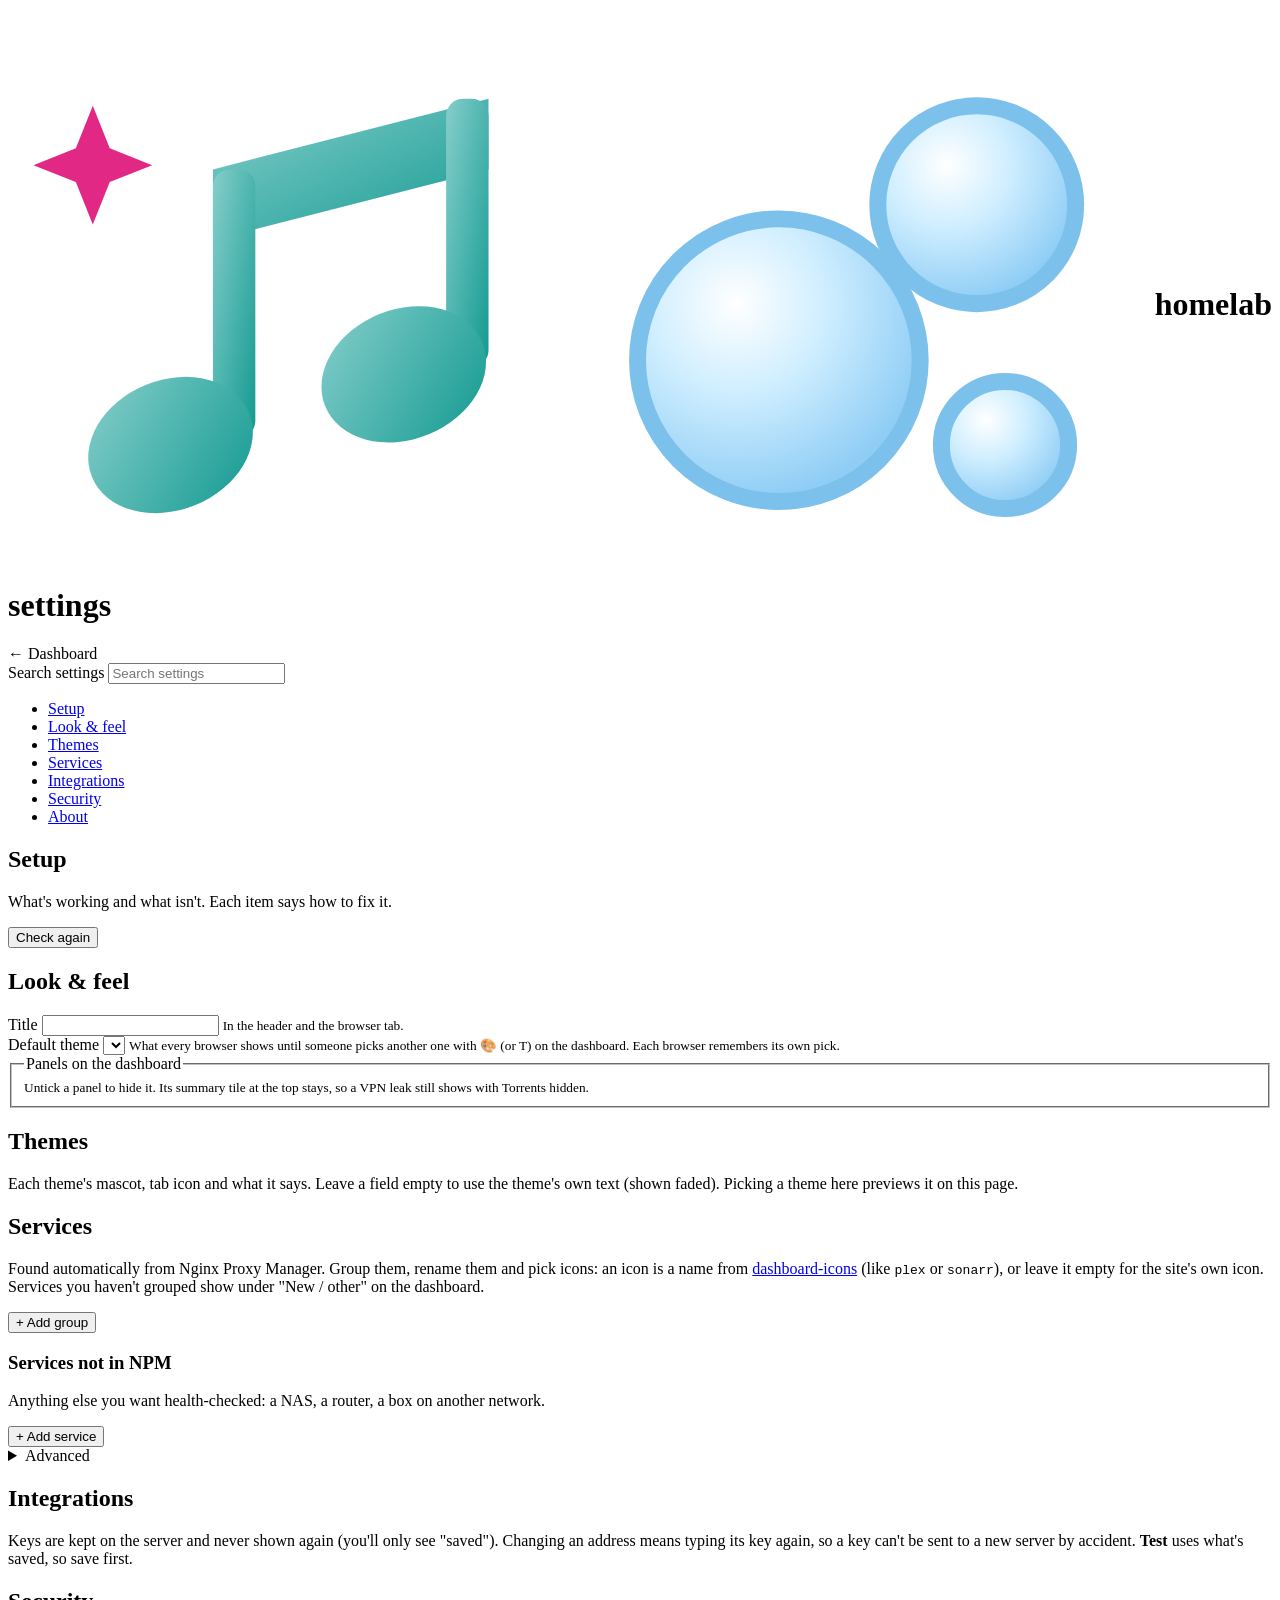
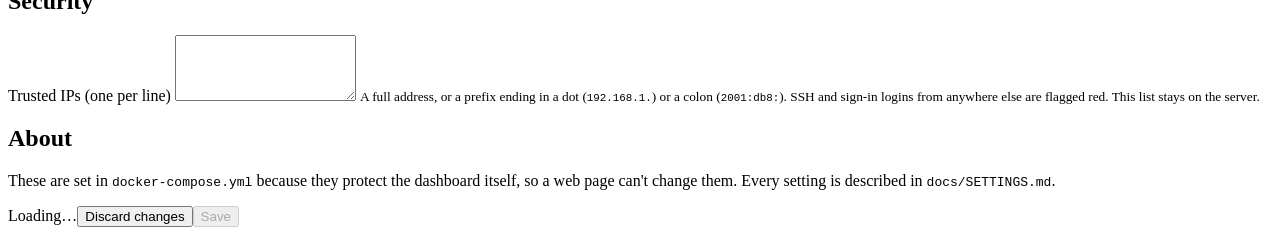
==== app/settings.html @ 843eee7a "Settings page redesign: side menu, Setup checklist, search, error summary Why: the settings page sho" ====
<!doctype html>
<html lang="en">
<head>
<meta charset="utf-8">
<meta name="viewport" content="width=device-width, initial-scale=1">
<title>Settings · homelab dash</title>
<link rel="stylesheet" href="/fonts.css">
<link rel="icon" type="image/svg+xml" href="/static/favicon.svg">
<link rel="stylesheet" href="/style.css">
<link rel="stylesheet" href="/themes.css">
<script src="/js/theme-boot.js"></script>
</head>
<body>
<header>
  <h1><a href="/" style="color:inherit;text-decoration:none;display:flex;align-items:center;gap:8px"><svg class="cutie logo-miku" viewBox="0 0 40 40" aria-hidden="true">
    <defs><linearGradient id="mk" x1="0" y1="0" x2="1" y2="1"><stop offset="0" stop-color="#86cecb"/><stop offset="1" stop-color="#139a91"/></linearGradient></defs>
    <path d="M14.5 10.5 34 5.5v5L14.5 15.5z" fill="url(#mk)"/><rect x="14.5" y="10.5" width="3" height="19" rx="1.2" fill="url(#mk)"/><rect x="31" y="5.5" width="3" height="19" rx="1.2" fill="url(#mk)"/>
    <ellipse cx="11.5" cy="30" rx="6" ry="4.6" transform="rotate(-22 11.5 30)" fill="url(#mk)"/><ellipse cx="28" cy="25" rx="6" ry="4.6" transform="rotate(-22 28 25)" fill="url(#mk)"/>
    <path d="M6 6l1.2 3 3 1.2-3 1.2L6 14.4l-1.2-3-3-1.2 3-1.2z" fill="#e12885"/></svg><svg class="cutie logo-bubbles" viewBox="0 0 40 40" aria-hidden="true">
    <defs><radialGradient id="bub" cx="35%" cy="30%" r="70%"><stop offset="0" stop-color="#fff"/><stop offset=".45" stop-color="#cfeeff"/><stop offset="1" stop-color="#8fcdf5"/></radialGradient></defs>
    <circle cx="14" cy="24" r="10" fill="url(#bub)" stroke="#7cc0ec" stroke-width="1.2"/><circle cx="28" cy="13" r="7" fill="url(#bub)" stroke="#7cc0ec" stroke-width="1.2"/>
    <circle cx="30" cy="30" r="4.5" fill="url(#bub)" stroke="#7cc0ec" stroke-width="1.2"/></svg>
    <span id="site-title">homelab</span></a> <span class="tag">settings</span> <span class="tag" id="demo-tag" hidden>demo · changes aren't saved</span></h1>
  <a class="pill" href="/" style="margin-left:auto;text-decoration:none;color:inherit">← Dashboard</a>
</header>
<div id="bubbles" aria-hidden="true"></div>
<div class="set-layout">
  <nav class="set-nav" aria-label="Settings sections">
    <div class="set-search"><label for="set-q" class="vh">Search settings</label>
      <input type="search" id="set-q" placeholder="Search settings" autocomplete="off" spellcheck="false"></div>
    <ul>
      <li><a href="#setup">Setup<span class="nb" id="nb-setup" hidden></span></a></li>
      <li><a href="#look">Look &amp; feel</a></li>
      <li><a href="#themes">Themes</a></li>
      <li><a href="#services">Services</a></li>
      <li><a href="#integrations">Integrations</a></li>
      <li><a href="#security">Security</a></li>
      <li><a href="#about">About</a></li>
    </ul>
  </nav>

  <main class="set-main">
    <div class="err-sum" id="err-sum" role="alert" tabindex="-1" hidden></div>

    <section id="setup" aria-labelledby="h-setup">
      <h2 id="h-setup">Setup</h2>
      <p class="hint">What's working and what isn't. Each item says how to fix it.</p>
      <div id="setup-list"></div>
      <button type="button" class="ibtn" id="setup-again">Check again</button>
    </section>

    <section id="look" aria-labelledby="h-look">
      <h2 id="h-look">Look &amp; feel</h2>
      <div class="form">
        <div class="field"><label for="f-title">Title</label>
          <input type="text" id="f-title" data-k="site.title" maxlength="60" aria-describedby="d-title">
          <small id="d-title">In the header and the browser tab.</small></div>
        <div class="field"><label for="theme-default">Default theme</label>
          <select id="theme-default" aria-describedby="d-theme"></select>
          <small id="d-theme">What every browser shows until someone picks another one with 🎨 (or T) on the dashboard. Each browser remembers its own pick.</small></div>
        <fieldset class="field"><legend>Panels on the dashboard</legend>
          <div class="panel-picks" id="panels"></div>
          <small>Untick a panel to hide it. Its summary tile at the top stays, so a VPN leak still shows with Torrents hidden.</small></fieldset>
      </div>
    </section>

    <section id="themes" aria-labelledby="h-themes">
      <h2 id="h-themes">Themes</h2>
      <p class="hint">Each theme's mascot, tab icon and what it says. Leave a field empty to use the theme's own text (shown faded).
        Picking a theme here previews it on this page.</p>
      <div class="tabs" id="theme-tabs" role="group" aria-label="Theme to edit"></div>
      <div id="theme-ed"></div>
    </section>

    <section id="services" aria-labelledby="h-services">
      <h2 id="h-services">Services <small id="svc-count"></small></h2>
      <p class="hint">Found automatically from Nginx Proxy Manager. Group them, rename them and pick icons: an icon is a name from
        <a href="https://dashboard-icons.homarr.dev" target="_blank" rel="noopener">dashboard-icons</a> (like <code>plex</code> or <code>sonarr</code>),
        or leave it empty for the site's own icon. Services you haven't grouped show under "New / other" on the dashboard.</p>
      <div id="svc-empty" class="empty" hidden></div>
      <div id="groups"></div>
      <button type="button" id="add-group">+ Add group</button>
      <div id="unassigned"></div>
      <div id="hidden-wrap"></div>
      <h3 id="h-extras">Services not in NPM</h3>
      <p class="hint">Anything else you want health-checked: a NAS, a router, a box on another network.</p>
      <div id="extras"></div>
      <button type="button" id="add-extra">+ Add service</button>
      <details class="adv" id="adv-services">
        <summary>Advanced</summary>
        <div class="field"><label for="f-via">Check these through the proxy (one per line)</label>
          <textarea id="f-via" data-k="via_proxy" data-list rows="3" spellcheck="false" aria-describedby="d-via"></textarea>
          <small id="d-via">For services on a Docker network the dashboard isn't on: it asks your reverse proxy instead, the way a visitor would.
            Write the host name; add a path (<code>vault.example.com/alive</code>) when <code>/</code> needs a sign-in.</small></div>
      </details>
    </section>

    <section id="integrations" aria-labelledby="h-integrations">
      <h2 id="h-integrations">Integrations</h2>
      <p class="hint">Keys are kept on the server and never shown again (you'll only see "saved"). Changing an address means typing its key again,
        so a key can't be sent to a new server by accident. <b>Test</b> uses what's saved, so save first.</p>
      <form class="integ-grid" id="integ" autocomplete="off"></form>
    </section>

    <section id="security" aria-labelledby="h-security">
      <h2 id="h-security">Security</h2>
      <div class="form">
        <div class="field"><label for="f-known">Trusted IPs (one per line)</label>
          <textarea id="f-known" data-k="known_ips" data-list rows="4" spellcheck="false" aria-describedby="d-known"></textarea>
          <small id="d-known">A full address, or a prefix ending in a dot (<code>192.168.1.</code>) or a colon (<code>2001:db8:</code>).
            SSH and sign-in logins from anywhere else are flagged red. This list stays on the server.</small></div>
      </div>
    </section>

    <section id="about" aria-labelledby="h-about">
      <h2 id="h-about">About</h2>
      <p class="hint">These are set in <code>docker-compose.yml</code> because they protect the dashboard itself, so a web page can't change them.
        Every setting is described in <code>docs/SETTINGS.md</code>.</p>
      <div class="ro" id="infra"></div>
    </section>
    <p class="q-none" id="q-none" hidden></p>
  </main>
</div>

<div class="savebar"><span class="msg" id="msg" role="status">Loading…</span><button type="button" id="reload">Discard changes</button><button type="button" class="ok" id="save" disabled>Save</button></div>

<script src="/js/settings.js"></script>
</body>
</html>
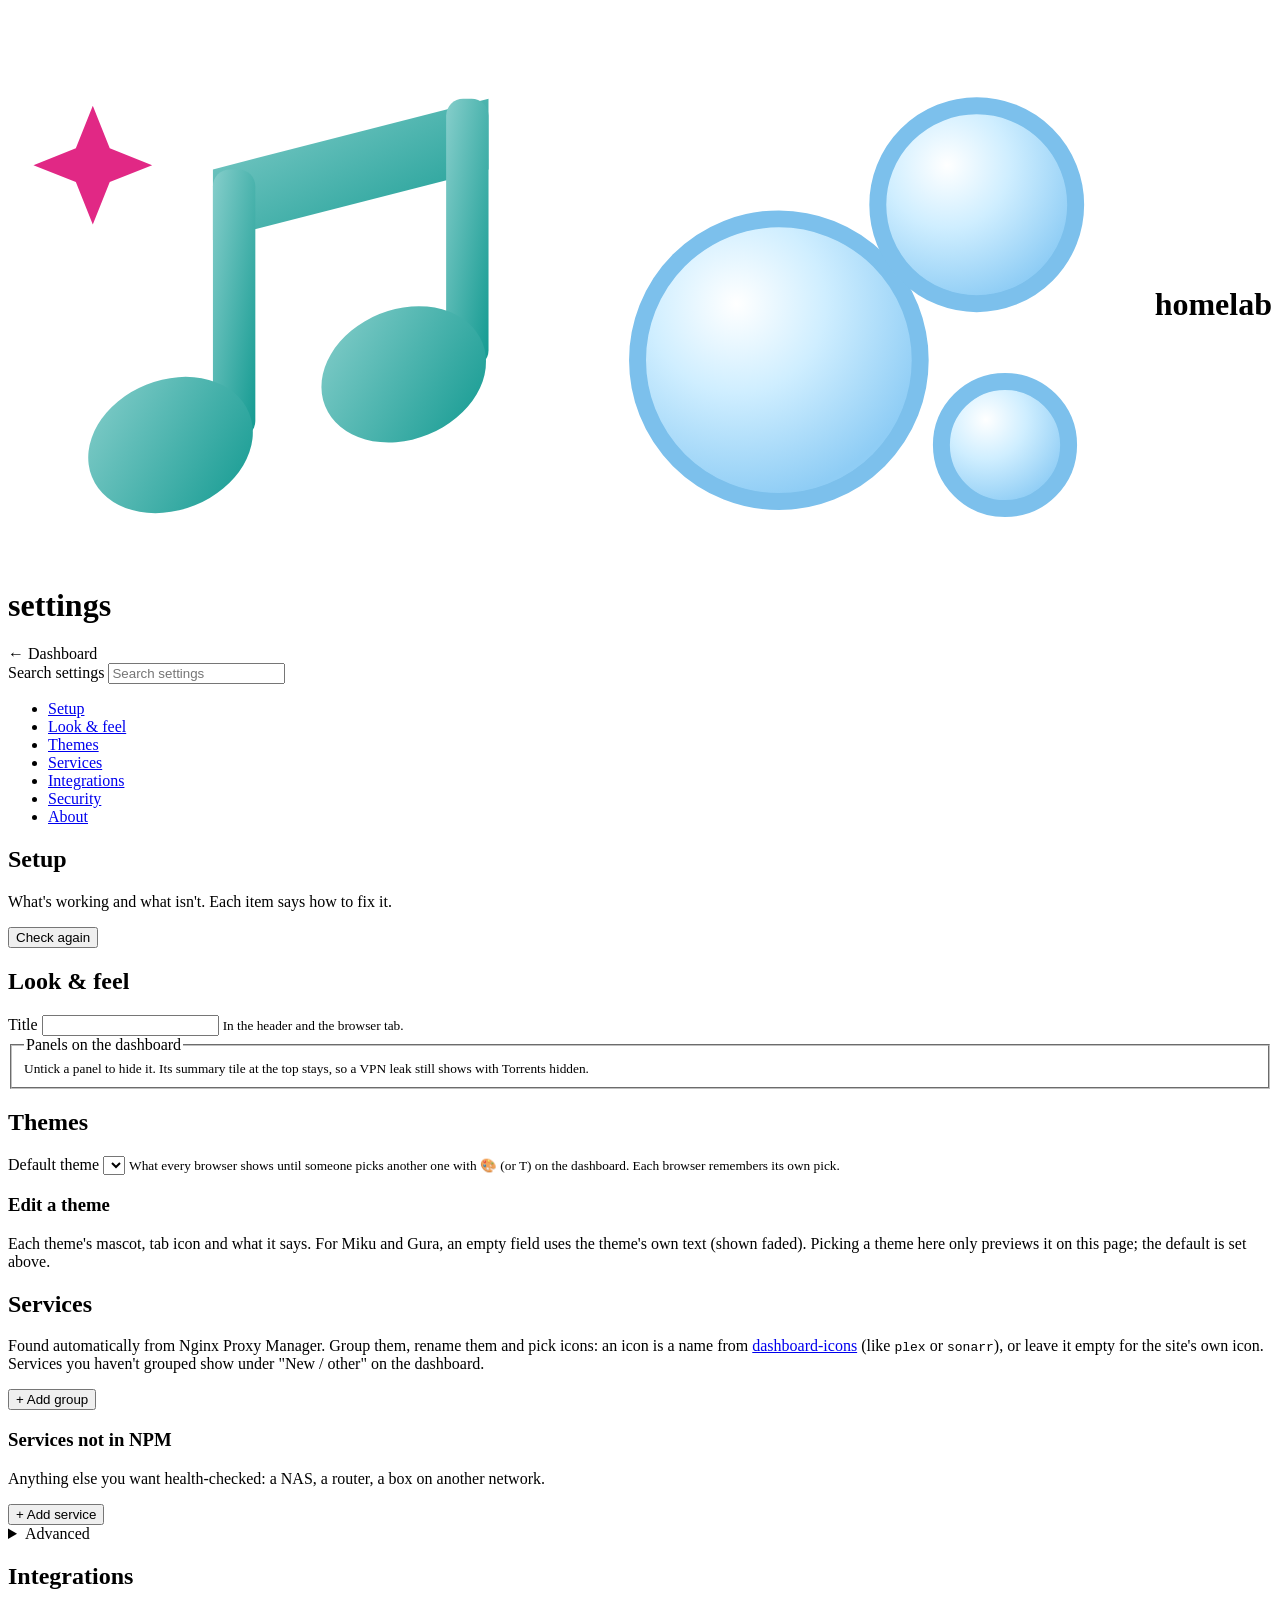
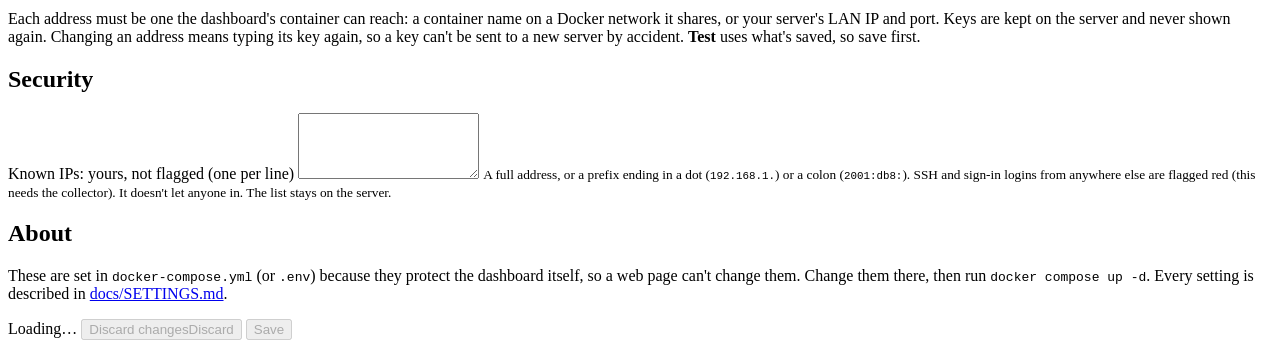
==== commit e8cdaec0: "Settings page: accessibility and review fixes Why: the UX/accessibility and correctness reviews foun" ====
--- a/app/settings.html
+++ b/app/settings.html
@@ -10,7 +10,7 @@
 <link rel="stylesheet" href="/themes.css">
 <script src="/js/theme-boot.js"></script>
 </head>
-<body>
+<body class="settings">
 <header>
   <h1><a href="/" style="color:inherit;text-decoration:none;display:flex;align-items:center;gap:8px"><svg class="cutie logo-miku" viewBox="0 0 40 40" aria-hidden="true">
     <defs><linearGradient id="mk" x1="0" y1="0" x2="1" y2="1"><stop offset="0" stop-color="#86cecb"/><stop offset="1" stop-color="#139a91"/></linearGradient></defs>
@@ -27,7 +27,8 @@
 <div class="set-layout">
   <nav class="set-nav" aria-label="Settings sections">
     <div class="set-search"><label for="set-q" class="vh">Search settings</label>
-      <input type="search" id="set-q" placeholder="Search settings" autocomplete="off" spellcheck="false"></div>
+      <input type="search" id="set-q" placeholder="Search settings" autocomplete="off" spellcheck="false" aria-describedby="q-count"></div>
+    <p class="vh" id="q-count" role="status"></p>
     <ul>
       <li><a href="#setup">Setup<span class="nb" id="nb-setup" hidden></span></a></li>
       <li><a href="#look">Look &amp; feel</a></li>
@@ -55,9 +56,6 @@
         <div class="field"><label for="f-title">Title</label>
           <input type="text" id="f-title" data-k="site.title" maxlength="60" aria-describedby="d-title">
           <small id="d-title">In the header and the browser tab.</small></div>
-        <div class="field"><label for="theme-default">Default theme</label>
-          <select id="theme-default" aria-describedby="d-theme"></select>
-          <small id="d-theme">What every browser shows until someone picks another one with 🎨 (or T) on the dashboard. Each browser remembers its own pick.</small></div>
         <fieldset class="field"><legend>Panels on the dashboard</legend>
           <div class="panel-picks" id="panels"></div>
           <small>Untick a panel to hide it. Its summary tile at the top stays, so a VPN leak still shows with Torrents hidden.</small></fieldset>
@@ -66,9 +64,15 @@
 
     <section id="themes" aria-labelledby="h-themes">
       <h2 id="h-themes">Themes</h2>
-      <p class="hint">Each theme's mascot, tab icon and what it says. Leave a field empty to use the theme's own text (shown faded).
-        Picking a theme here previews it on this page.</p>
-      <div class="tabs" id="theme-tabs" role="group" aria-label="Theme to edit"></div>
+      <div class="form">
+        <div class="field"><label for="theme-default">Default theme</label>
+          <select id="theme-default" aria-describedby="d-theme"></select>
+          <small id="d-theme">What every browser shows until someone picks another one with 🎨 (or T) on the dashboard. Each browser remembers its own pick.</small></div>
+      </div>
+      <h3 id="h-theme-ed">Edit a theme</h3>
+      <p class="hint">Each theme's mascot, tab icon and what it says. For Miku and Gura, an empty field uses the theme's own text (shown faded).
+        Picking a theme here only previews it on this page; the default is set above.</p>
+      <div class="tabs" id="theme-tabs" role="group" aria-labelledby="h-theme-ed"></div>
       <div id="theme-ed"></div>
     </section>
 
@@ -91,13 +95,15 @@
         <div class="field"><label for="f-via">Check these through the proxy (one per line)</label>
           <textarea id="f-via" data-k="via_proxy" data-list rows="3" spellcheck="false" aria-describedby="d-via"></textarea>
           <small id="d-via">For services on a Docker network the dashboard isn't on: it asks your reverse proxy instead, the way a visitor would.
-            Write the host name; add a path (<code>vault.example.com/alive</code>) when <code>/</code> needs a sign-in.</small></div>
+            Write the host name. Add a path that skips the sign-in (<code>vault.example.com/alive</code>) when <code>/</code> is behind one:
+            otherwise the sign-in page always answers, and the service looks up even when it's down.</small></div>
       </details>
     </section>
 
     <section id="integrations" aria-labelledby="h-integrations">
       <h2 id="h-integrations">Integrations</h2>
-      <p class="hint">Keys are kept on the server and never shown again (you'll only see "saved"). Changing an address means typing its key again,
+      <p class="hint">Each address must be one the dashboard's container can reach: a container name on a Docker network it shares, or your
+        server's LAN IP and port. Keys are kept on the server and never shown again. Changing an address means typing its key again,
         so a key can't be sent to a new server by accident. <b>Test</b> uses what's saved, so save first.</p>
       <form class="integ-grid" id="integ" autocomplete="off"></form>
     </section>
@@ -105,24 +111,28 @@
     <section id="security" aria-labelledby="h-security">
       <h2 id="h-security">Security</h2>
       <div class="form">
-        <div class="field"><label for="f-known">Trusted IPs (one per line)</label>
+        <div class="field"><label for="f-known">Known IPs: yours, not flagged (one per line)</label>
           <textarea id="f-known" data-k="known_ips" data-list rows="4" spellcheck="false" aria-describedby="d-known"></textarea>
           <small id="d-known">A full address, or a prefix ending in a dot (<code>192.168.1.</code>) or a colon (<code>2001:db8:</code>).
-            SSH and sign-in logins from anywhere else are flagged red. This list stays on the server.</small></div>
+            SSH and sign-in logins from anywhere else are flagged red (this needs the collector). It doesn't let anyone in. The list stays on the server.</small></div>
       </div>
     </section>
 
     <section id="about" aria-labelledby="h-about">
       <h2 id="h-about">About</h2>
-      <p class="hint">These are set in <code>docker-compose.yml</code> because they protect the dashboard itself, so a web page can't change them.
-        Every setting is described in <code>docs/SETTINGS.md</code>.</p>
+      <p class="hint">These are set in <code>docker-compose.yml</code> (or <code>.env</code>) because they protect the dashboard itself, so a web page
+        can't change them. Change them there, then run <code>docker compose up -d</code>. Every setting is described in
+        <a href="https://github.com/CoreXI7/homelab-dash/blob/main/docs/SETTINGS.md" target="_blank" rel="noopener">docs/SETTINGS.md</a>.</p>
       <div class="ro" id="infra"></div>
     </section>
     <p class="q-none" id="q-none" hidden></p>
   </main>
 </div>
 
-<div class="savebar"><span class="msg" id="msg" role="status">Loading…</span><button type="button" id="reload">Discard changes</button><button type="button" class="ok" id="save" disabled>Save</button></div>
+<footer class="savebar" aria-label="Save changes"><span class="msg" id="msg" role="status">Loading…</span>
+  <button type="button" id="reload" disabled><span class="long">Discard changes</span><span class="short">Discard</span></button>
+  <button type="button" class="ok" id="save" disabled aria-keyshortcuts="Control+S Meta+S" title="Save (Ctrl+S)">Save</button></footer>
+<p class="vh" id="copy-st" role="status"></p>
 
 <script src="/js/settings.js"></script>
 </body>
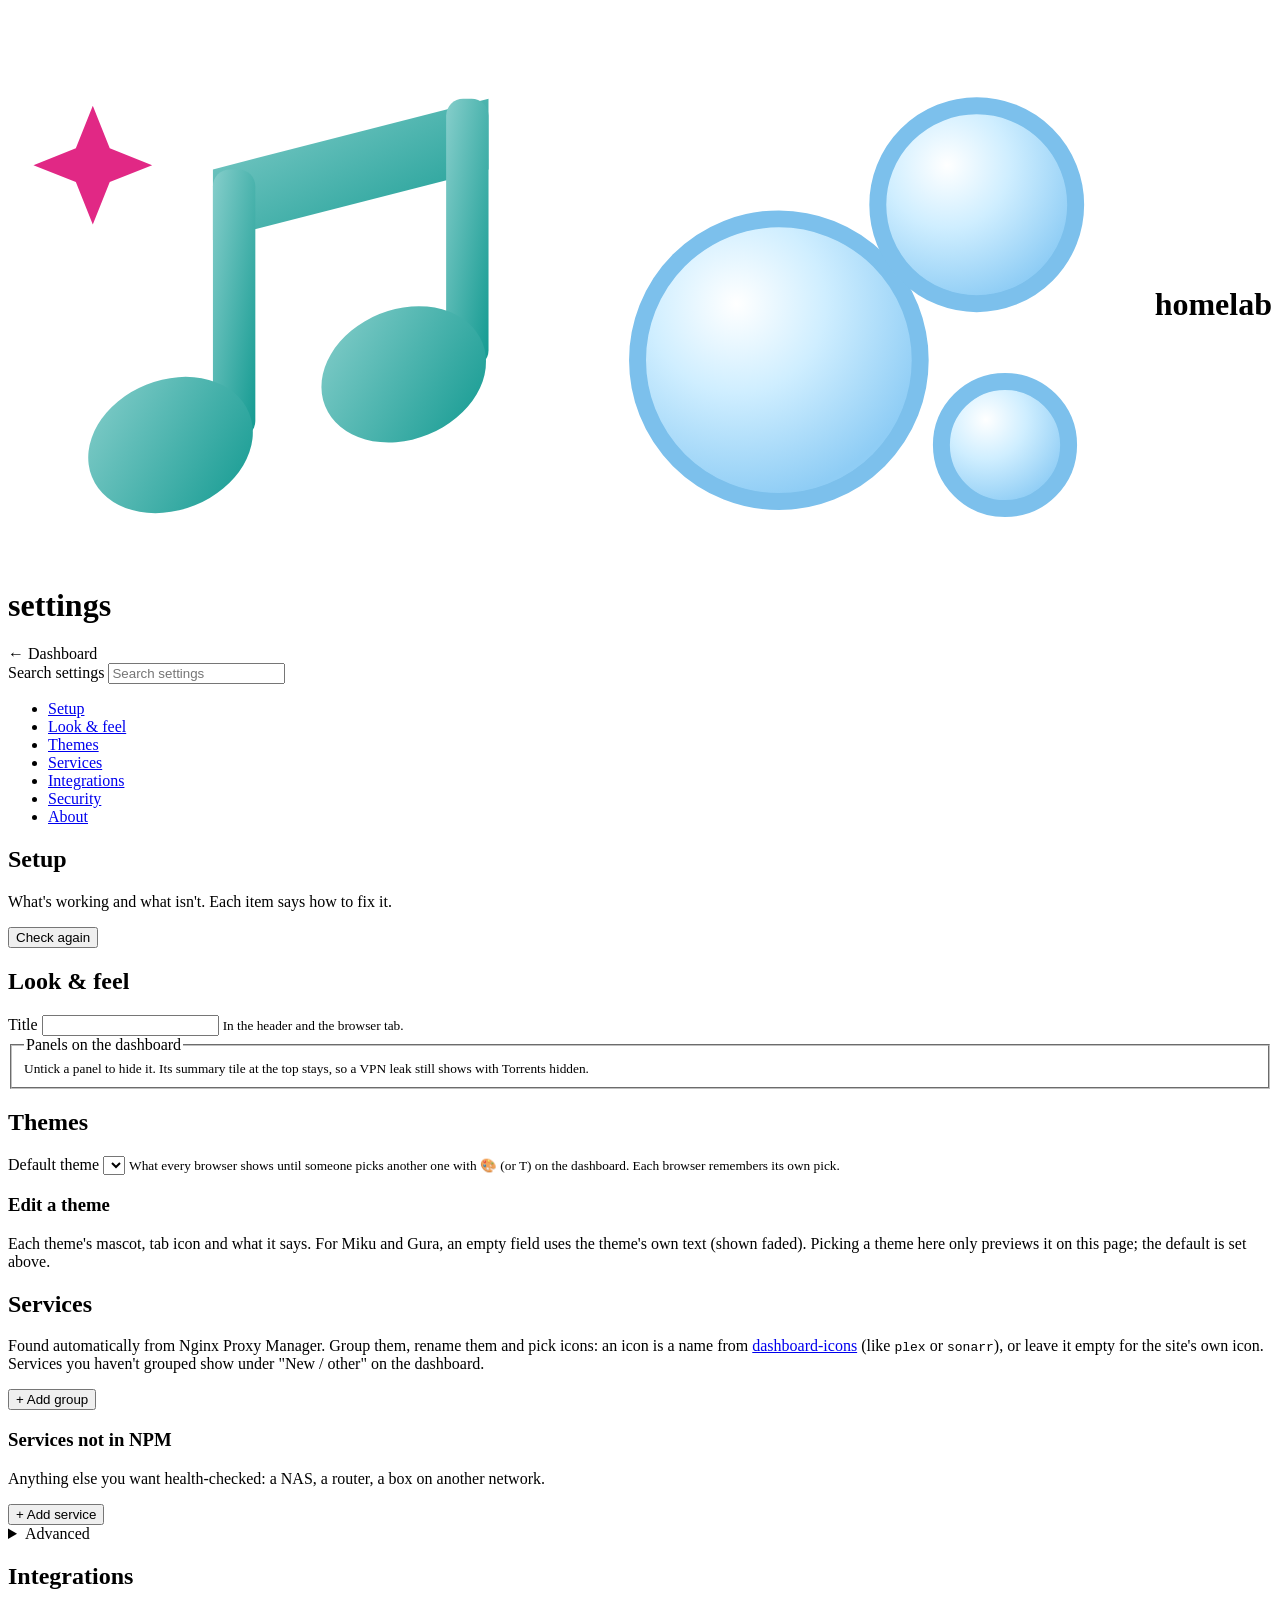
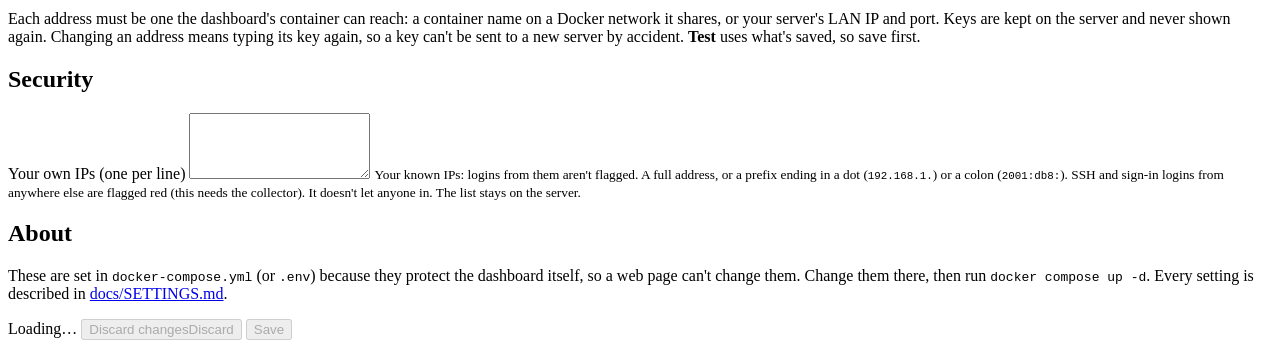
==== commit fce493c4: "Settings page: second-round review fixes (focus, phone search, Setup layout, rename) Why: round 2 of" ====
--- a/app/settings.html
+++ b/app/settings.html
@@ -111,9 +111,9 @@
     <section id="security" aria-labelledby="h-security">
       <h2 id="h-security">Security</h2>
       <div class="form">
-        <div class="field"><label for="f-known">Known IPs: yours, not flagged (one per line)</label>
+        <div class="field"><label for="f-known">Your own IPs (one per line)</label>
           <textarea id="f-known" data-k="known_ips" data-list rows="4" spellcheck="false" aria-describedby="d-known"></textarea>
-          <small id="d-known">A full address, or a prefix ending in a dot (<code>192.168.1.</code>) or a colon (<code>2001:db8:</code>).
+          <small id="d-known">Your known IPs: logins from them aren't flagged. A full address, or a prefix ending in a dot (<code>192.168.1.</code>) or a colon (<code>2001:db8:</code>).
             SSH and sign-in logins from anywhere else are flagged red (this needs the collector). It doesn't let anyone in. The list stays on the server.</small></div>
       </div>
     </section>
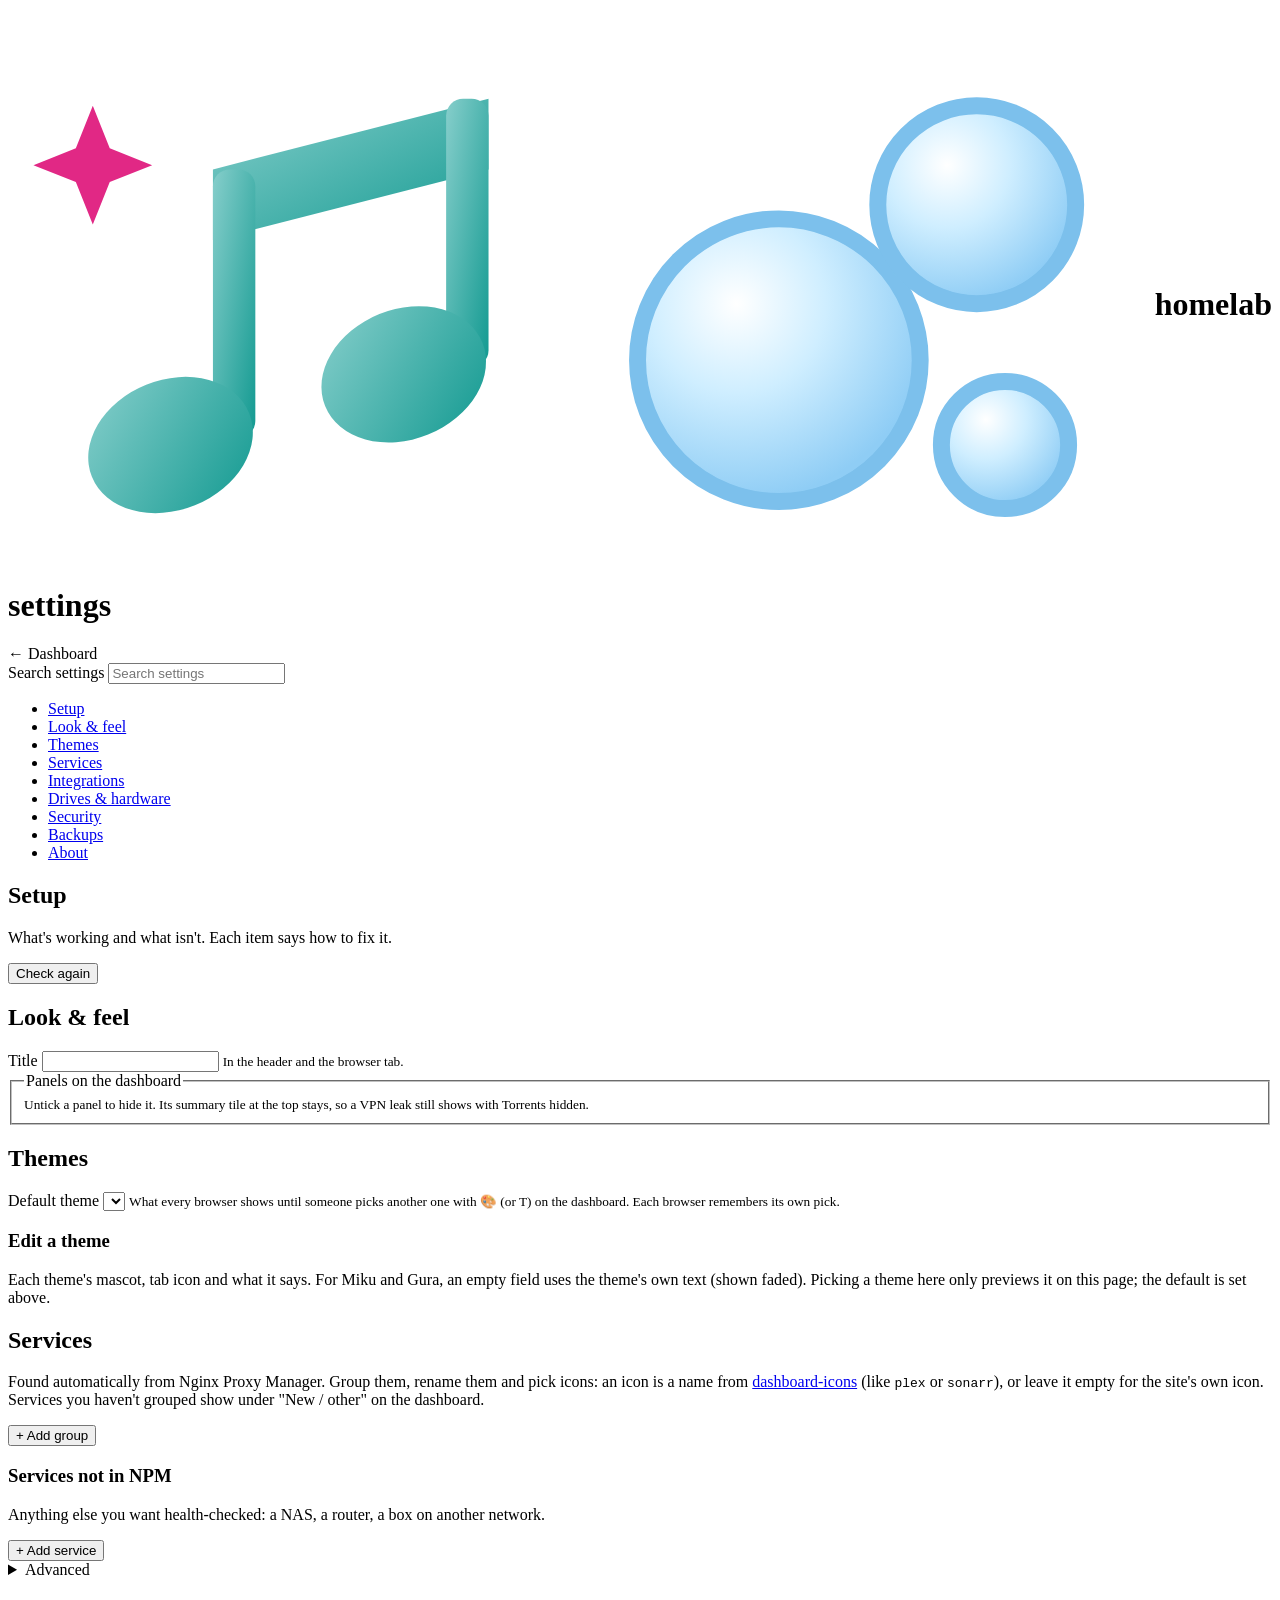
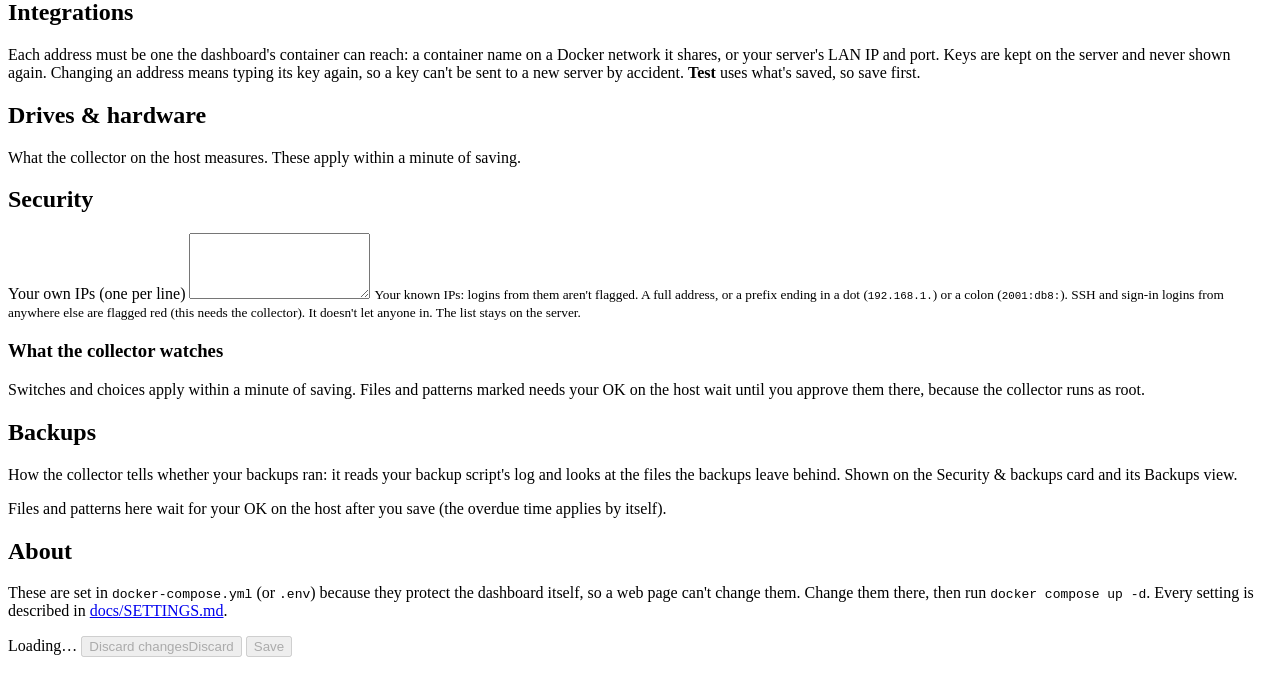
==== commit 7308620d: "Settings page: the collector's settings (drives, security checks, backups) Why: after phase 1, the s" ====
--- a/app/settings.html
+++ b/app/settings.html
@@ -3,7 +3,7 @@
 <head>
 <meta charset="utf-8">
 <meta name="viewport" content="width=device-width, initial-scale=1">
-<title>Settings · homelab dash</title>
+<title>Settings · Fishbowl</title>
 <link rel="stylesheet" href="/fonts.css">
 <link rel="icon" type="image/svg+xml" href="/static/favicon.svg">
 <link rel="stylesheet" href="/style.css">
@@ -35,7 +35,9 @@
       <li><a href="#themes">Themes</a></li>
       <li><a href="#services">Services</a></li>
       <li><a href="#integrations">Integrations</a></li>
+      <li><a href="#drives">Drives &amp; hardware</a></li>
       <li><a href="#security">Security</a></li>
+      <li><a href="#backups">Backups</a></li>
       <li><a href="#about">About</a></li>
     </ul>
   </nav>
@@ -108,6 +110,13 @@
       <form class="integ-grid" id="integ" autocomplete="off"></form>
     </section>
 
+    <section id="drives" aria-labelledby="h-drives">
+      <h2 id="h-drives">Drives &amp; hardware</h2>
+      <p class="hint col-hint">What the collector on the host measures. These apply within a minute of saving.</p>
+      <div class="col-wait" data-col-msg></div>
+      <div class="form" id="c-drives"></div>
+    </section>
+
     <section id="security" aria-labelledby="h-security">
       <h2 id="h-security">Security</h2>
       <div class="form">
@@ -116,13 +125,27 @@
           <small id="d-known">Your known IPs: logins from them aren't flagged. A full address, or a prefix ending in a dot (<code>192.168.1.</code>) or a colon (<code>2001:db8:</code>).
             SSH and sign-in logins from anywhere else are flagged red (this needs the collector). It doesn't let anyone in. The list stays on the server.</small></div>
       </div>
+      <h3 id="h-checks">What the collector watches</h3>
+      <p class="hint col-hint">Switches and choices apply within a minute of saving. Files and patterns marked
+        <span class="hostchip">needs your OK on the host</span> wait until you approve them there, because the collector runs as root.</p>
+      <div class="col-wait" data-col-msg></div>
+      <div class="form" id="c-checks"></div>
+    </section>
+
+    <section id="backups" aria-labelledby="h-backups">
+      <h2 id="h-backups">Backups</h2>
+      <p class="hint">How the collector tells whether your backups ran: it reads your backup script's log and looks at the files the
+        backups leave behind. Shown on the Security &amp; backups card and its Backups view.</p>
+      <p class="hint col-hint">Files and patterns here wait for your OK on the host after you save (the overdue time applies by itself).</p>
+      <div class="col-wait" data-col-msg></div>
+      <div class="form" id="c-backups"></div>
     </section>
 
     <section id="about" aria-labelledby="h-about">
       <h2 id="h-about">About</h2>
       <p class="hint">These are set in <code>docker-compose.yml</code> (or <code>.env</code>) because they protect the dashboard itself, so a web page
         can't change them. Change them there, then run <code>docker compose up -d</code>. Every setting is described in
-        <a href="https://github.com/CoreXI7/homelab-dash/blob/main/docs/SETTINGS.md" target="_blank" rel="noopener">docs/SETTINGS.md</a>.</p>
+        <a href="https://github.com/CoreXI7/fishbowl/blob/main/docs/SETTINGS.md" target="_blank" rel="noopener">docs/SETTINGS.md</a>.</p>
       <div class="ro" id="infra"></div>
     </section>
     <p class="q-none" id="q-none" hidden></p>
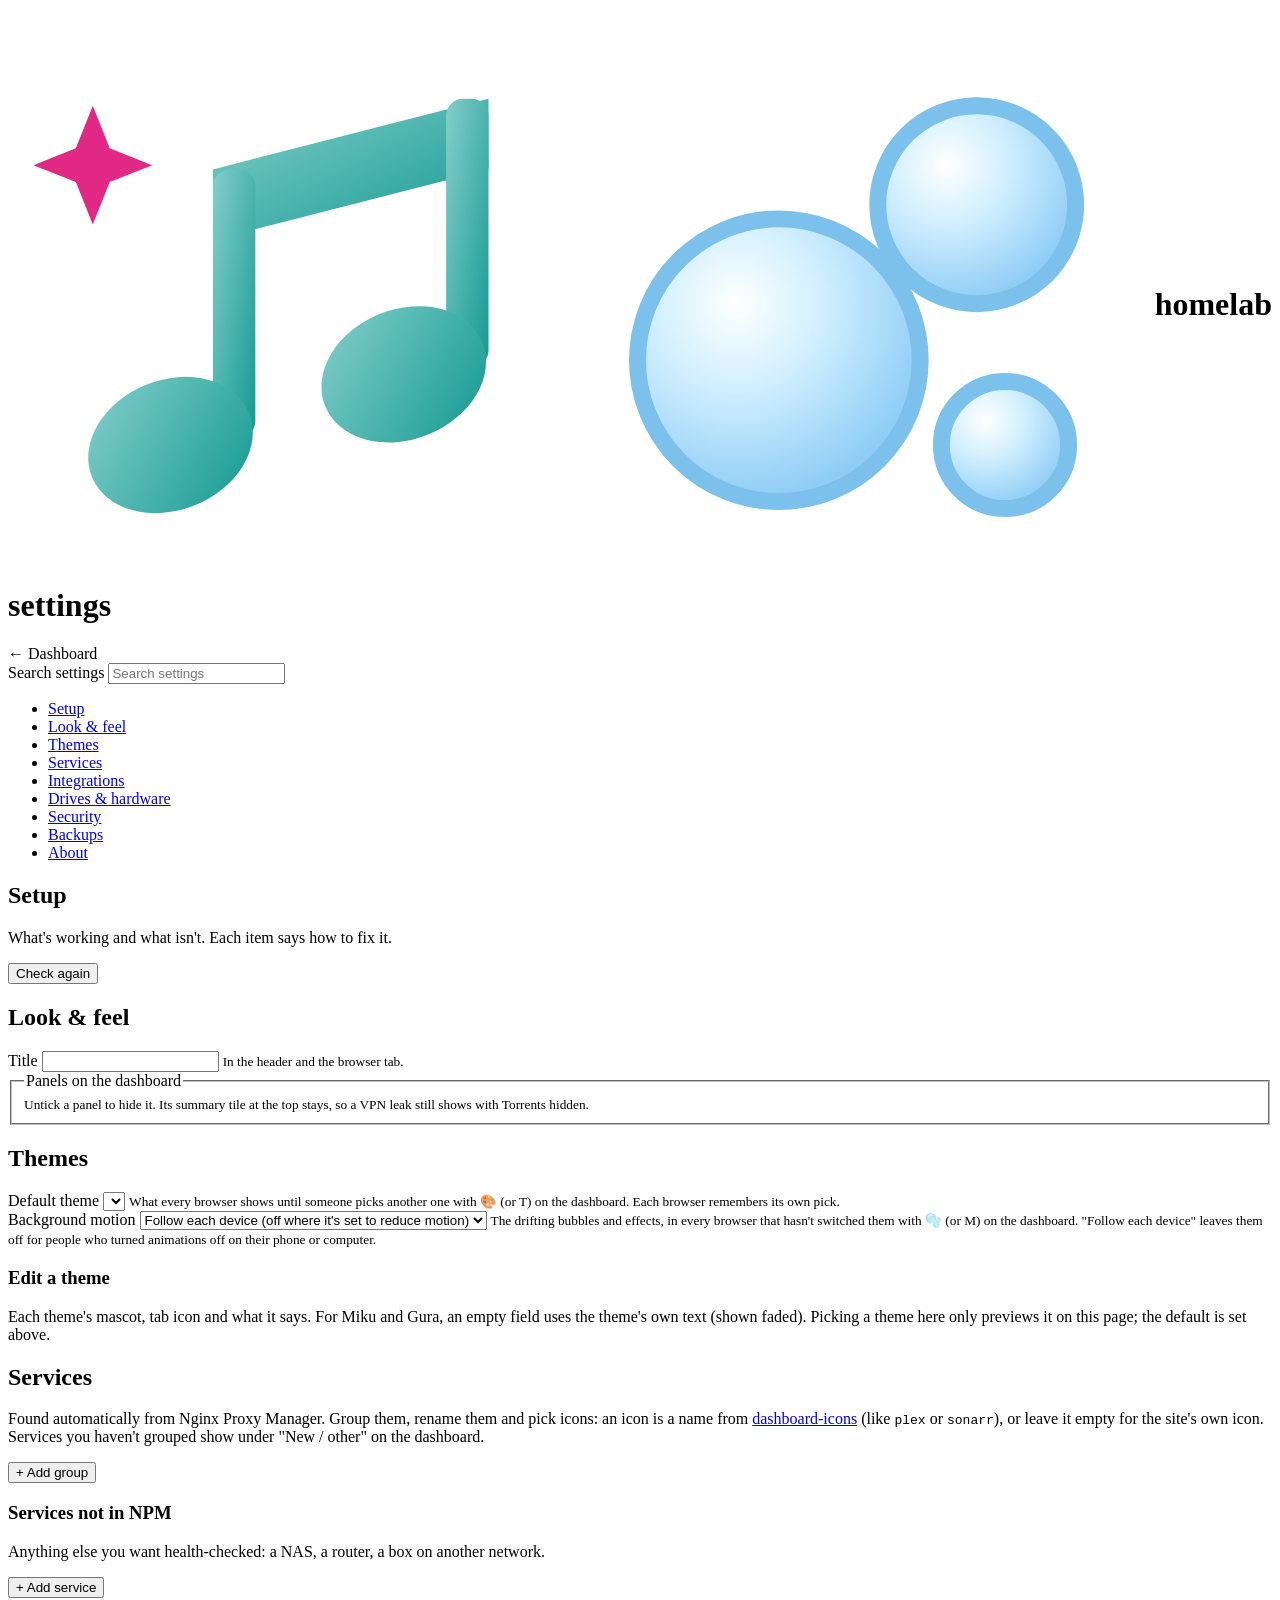
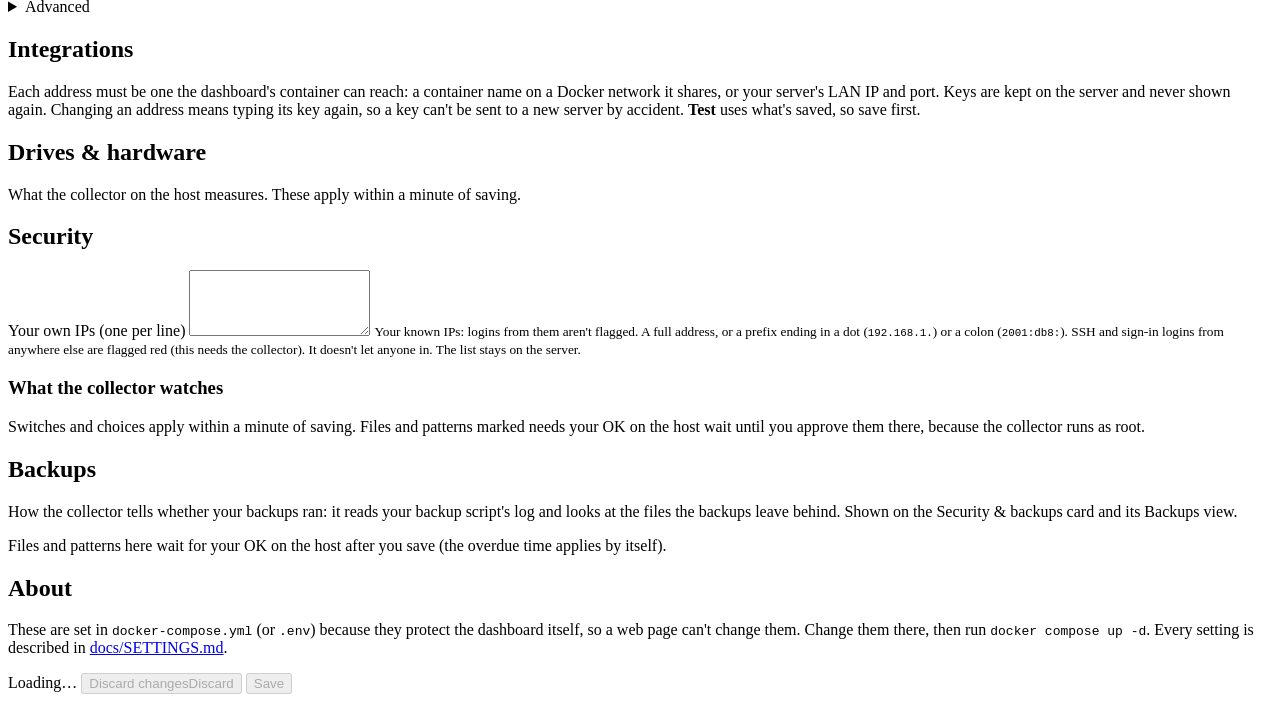
==== commit 74fc7cd2: "Settings page: Background motion default, and its own bubbles follow it Why: site.motion (follow the" ====
--- a/app/settings.html
+++ b/app/settings.html
@@ -70,6 +70,14 @@
         <div class="field"><label for="theme-default">Default theme</label>
           <select id="theme-default" aria-describedby="d-theme"></select>
           <small id="d-theme">What every browser shows until someone picks another one with 🎨 (or T) on the dashboard. Each browser remembers its own pick.</small></div>
+        <div class="field"><label for="f-motion">Background motion</label>
+          <select id="f-motion" data-k="site.motion" aria-describedby="d-motion">
+            <option value="auto">Follow each device (off where it's set to reduce motion)</option>
+            <option value="on">On</option>
+            <option value="off">Off</option>
+          </select>
+          <small id="d-motion">The drifting bubbles and effects, in every browser that hasn't switched them with 🫧 (or M) on the
+            dashboard. "Follow each device" leaves them off for people who turned animations off on their phone or computer.</small></div>
       </div>
       <h3 id="h-theme-ed">Edit a theme</h3>
       <p class="hint">Each theme's mascot, tab icon and what it says. For Miku and Gura, an empty field uses the theme's own text (shown faded).
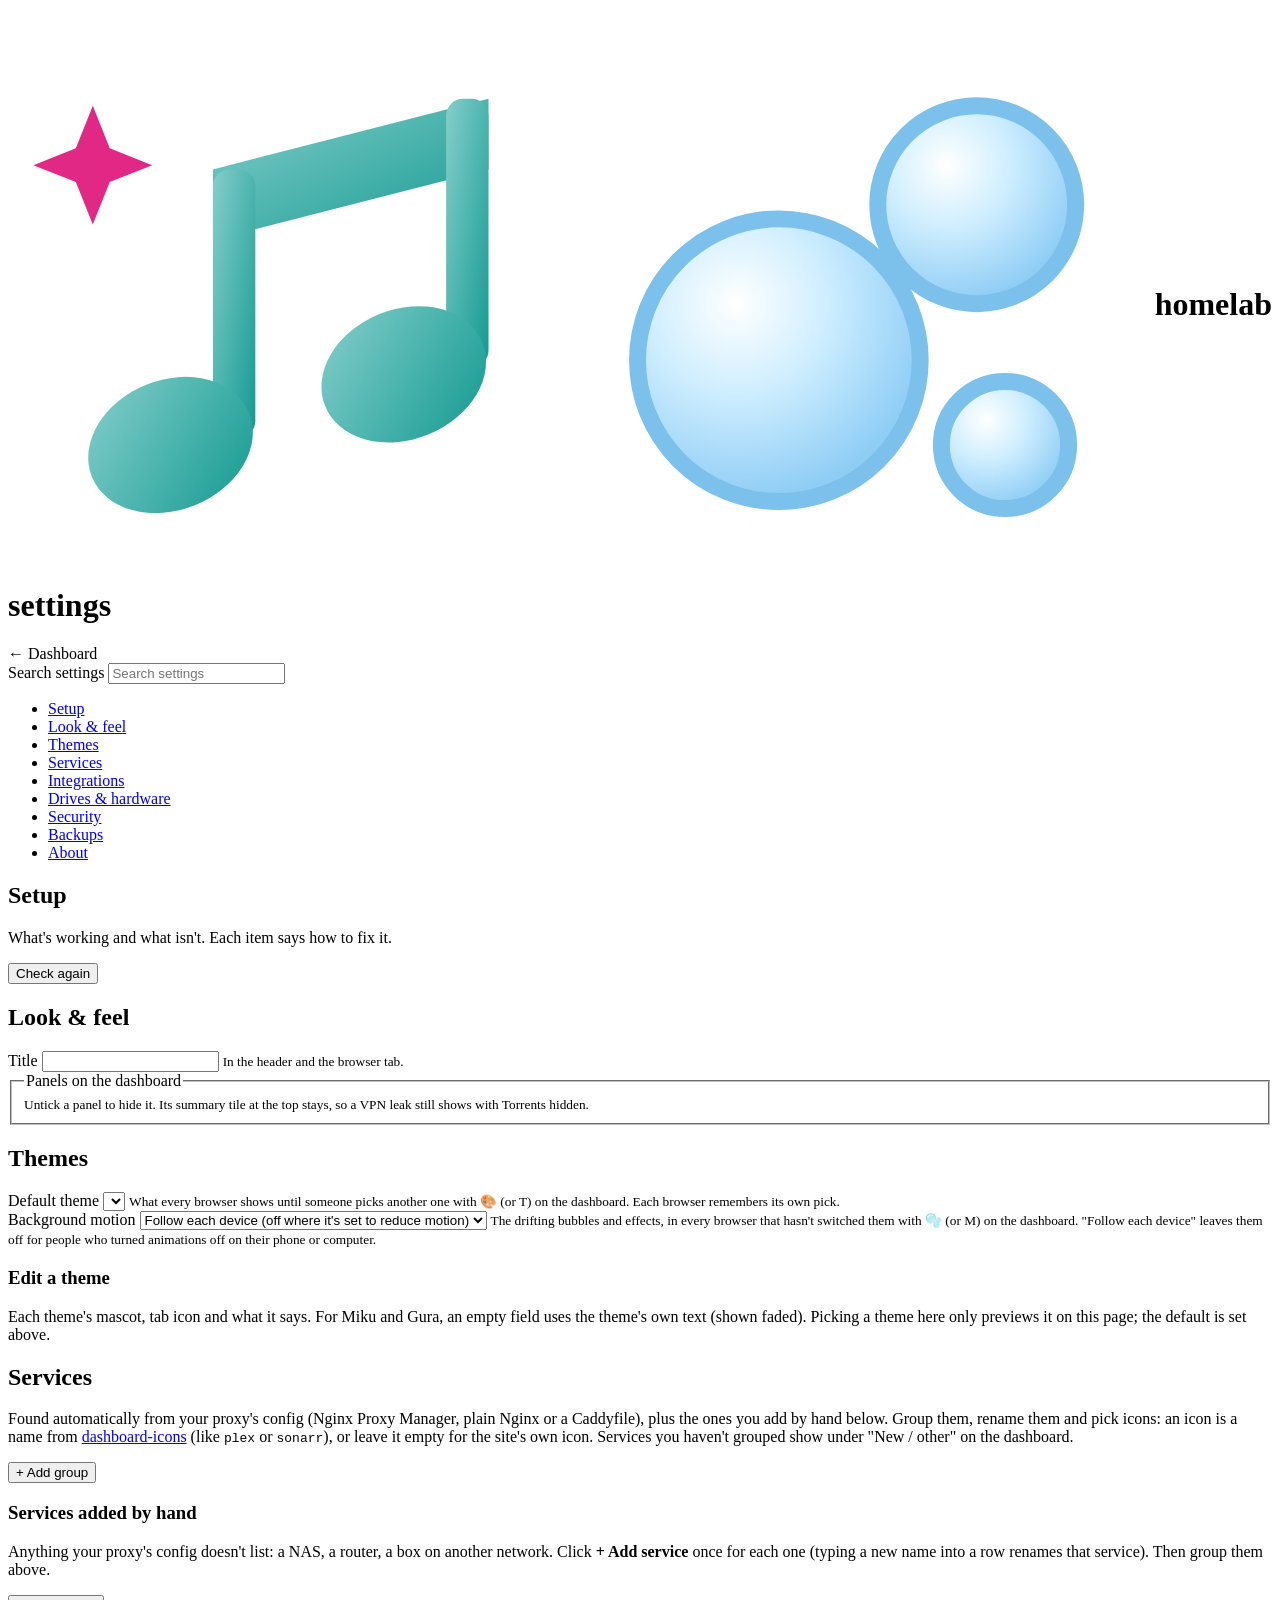
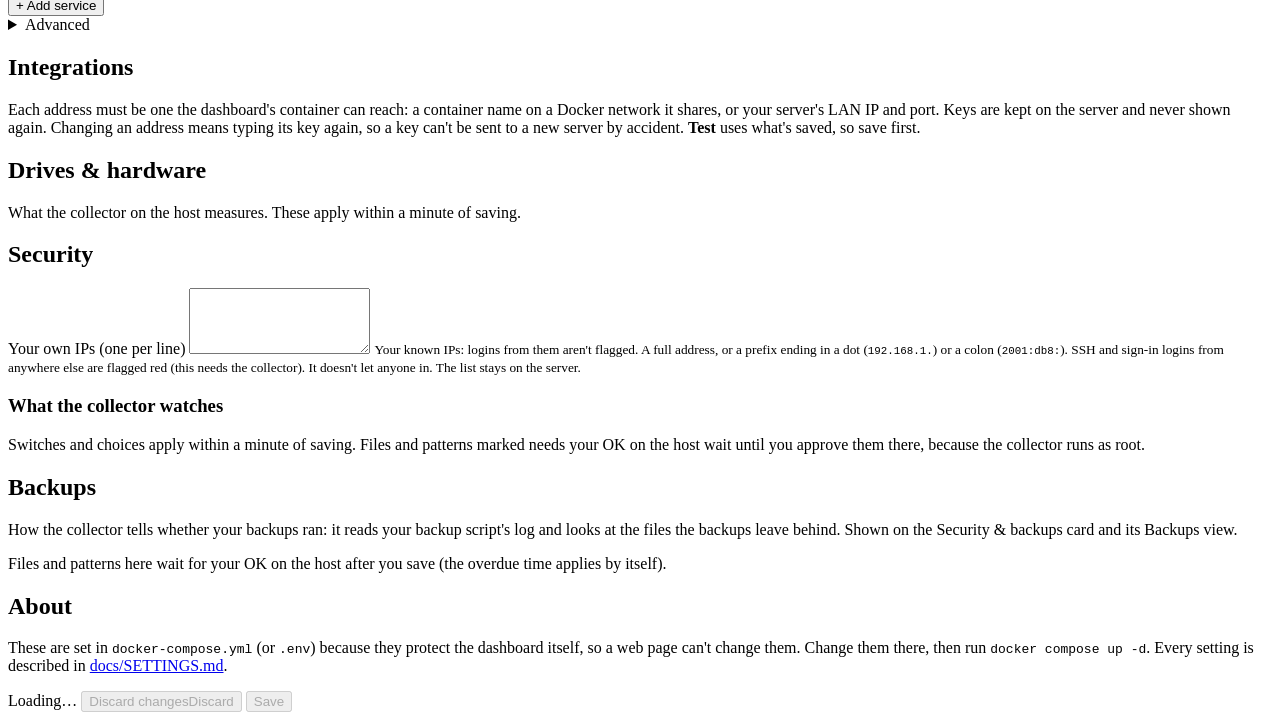
==== commit 0c59c0e4: "Docs: setups where the proxy isn't a container next to Fishbowl Why: a tester with Nginx in its own " ====
--- a/app/settings.html
+++ b/app/settings.html
@@ -38,6 +38,7 @@
       <li><a href="#drives">Drives &amp; hardware</a></li>
       <li><a href="#security">Security</a></li>
       <li><a href="#backups">Backups</a></li>
+      <li id="nav-account" hidden><a href="#account">Account</a></li>
       <li><a href="#about">About</a></li>
     </ul>
   </nav>
@@ -88,7 +89,8 @@
 
     <section id="services" aria-labelledby="h-services">
       <h2 id="h-services">Services <small id="svc-count"></small></h2>
-      <p class="hint">Found automatically from Nginx Proxy Manager. Group them, rename them and pick icons: an icon is a name from
+      <p class="hint">Found automatically from your proxy's config (Nginx Proxy Manager, plain Nginx or a Caddyfile), plus the ones
+        you add by hand below. Group them, rename them and pick icons: an icon is a name from
         <a href="https://dashboard-icons.homarr.dev" target="_blank" rel="noopener">dashboard-icons</a> (like <code>plex</code> or <code>sonarr</code>),
         or leave it empty for the site's own icon. Services you haven't grouped show under "New / other" on the dashboard.</p>
       <div id="svc-empty" class="empty" hidden></div>
@@ -96,8 +98,9 @@
       <button type="button" id="add-group">+ Add group</button>
       <div id="unassigned"></div>
       <div id="hidden-wrap"></div>
-      <h3 id="h-extras">Services not in NPM</h3>
-      <p class="hint">Anything else you want health-checked: a NAS, a router, a box on another network.</p>
+      <h3 id="h-extras">Services added by hand</h3>
+      <p class="hint">Anything your proxy's config doesn't list: a NAS, a router, a box on another network. Click
+        <b>+ Add service</b> once for each one (typing a new name into a row renames that service). Then group them above.</p>
       <div id="extras"></div>
       <button type="button" id="add-extra">+ Add service</button>
       <details class="adv" id="adv-services">
@@ -149,6 +152,53 @@
       <div class="form" id="c-backups"></div>
     </section>
 
+    <section id="account" aria-labelledby="h-account" hidden>
+      <h2 id="h-account" data-kw="password two-step 2fa mfa totp authenticator recovery codes sessions browsers sign out login">Account</h2>
+      <p class="hint">Who signs in to this dashboard. These buttons act right away (the Save bar is for the other sections).</p>
+      <div class="acct-who"><span id="acct-who"></span> <button type="button" class="ibtn" id="acct-signout">Sign out</button></div>
+      <div id="acct-alerts"></div>
+      <p class="acct-msg" id="acct-alert-msg" role="status" aria-live="polite"></p>
+
+      <form class="form acct-form acct-confirm" id="acct-confirm" method="post" novalidate autocomplete="on" aria-labelledby="h-acct-confirm">
+        <h3 id="h-acct-confirm">Confirm it's you</h3>
+        <p class="hint" id="acct-confirm-d">Every change in Account asks for this first, each time (with two-step on, a new
+          code each time: a code works once).</p>
+        <input type="text" autocomplete="username" class="acct-user" hidden>
+        <div class="field"><label for="acct-cur">Current password</label>
+          <input type="password" id="acct-cur" autocomplete="current-password" aria-describedby="acct-confirm-d acct-confirm-msg"></div>
+        <div class="field" id="acct-code-f" hidden><label for="acct-code">A code from your authenticator app, or a recovery code</label>
+          <input type="text" id="acct-code" autocomplete="one-time-code" maxlength="40" spellcheck="false" autocapitalize="characters"
+                 aria-describedby="acct-confirm-msg"></div>
+        <p class="acct-msg" id="acct-confirm-msg" role="status" aria-live="polite"></p>
+      </form>
+
+      <h3 id="h-acct-pw" tabindex="-1">Password</h3>
+      <form class="form acct-form" id="acct-pw" method="post" novalidate>
+        <input type="text" autocomplete="username" class="acct-user" hidden>
+        <div class="field"><label for="acct-pw-new">New password</label>
+          <input type="password" id="acct-pw-new" autocomplete="new-password" aria-describedby="acct-pw-d">
+          <small id="acct-pw-d">At least <span class="pw-min">15</span> characters. Every other browser is signed out when it changes.</small></div>
+        <div class="field"><label for="acct-pw-new2">New password again</label>
+          <input type="password" id="acct-pw-new2" autocomplete="new-password"></div>
+        <button type="submit" class="ibtn">Change the password</button>
+        <p class="acct-msg" id="acct-pw-msg" role="status" aria-live="polite"></p>
+      </form>
+
+      <h3 id="h-acct-totp" tabindex="-1">Authenticator app (two-step sign-in)</h3>
+      <div id="acct-totp"></div>
+      <p class="acct-msg" id="acct-totp-msg" role="status" aria-live="polite"></p>
+
+      <h3 id="h-acct-sessions" tabindex="-1">Signed-in browsers</h3>
+      <div id="acct-sessions"></div>
+      <p class="acct-msg" id="acct-s-msg" role="status" aria-live="polite"></p>
+
+      <h3>Recent sign-ins and changes</h3>
+      <div id="acct-events"></div>
+
+      <h3>Recent failed tries</h3>
+      <div id="acct-fails"></div>
+    </section>
+
     <section id="about" aria-labelledby="h-about">
       <h2 id="h-about">About</h2>
       <p class="hint">These are set in <code>docker-compose.yml</code> (or <code>.env</code>) because they protect the dashboard itself, so a web page
